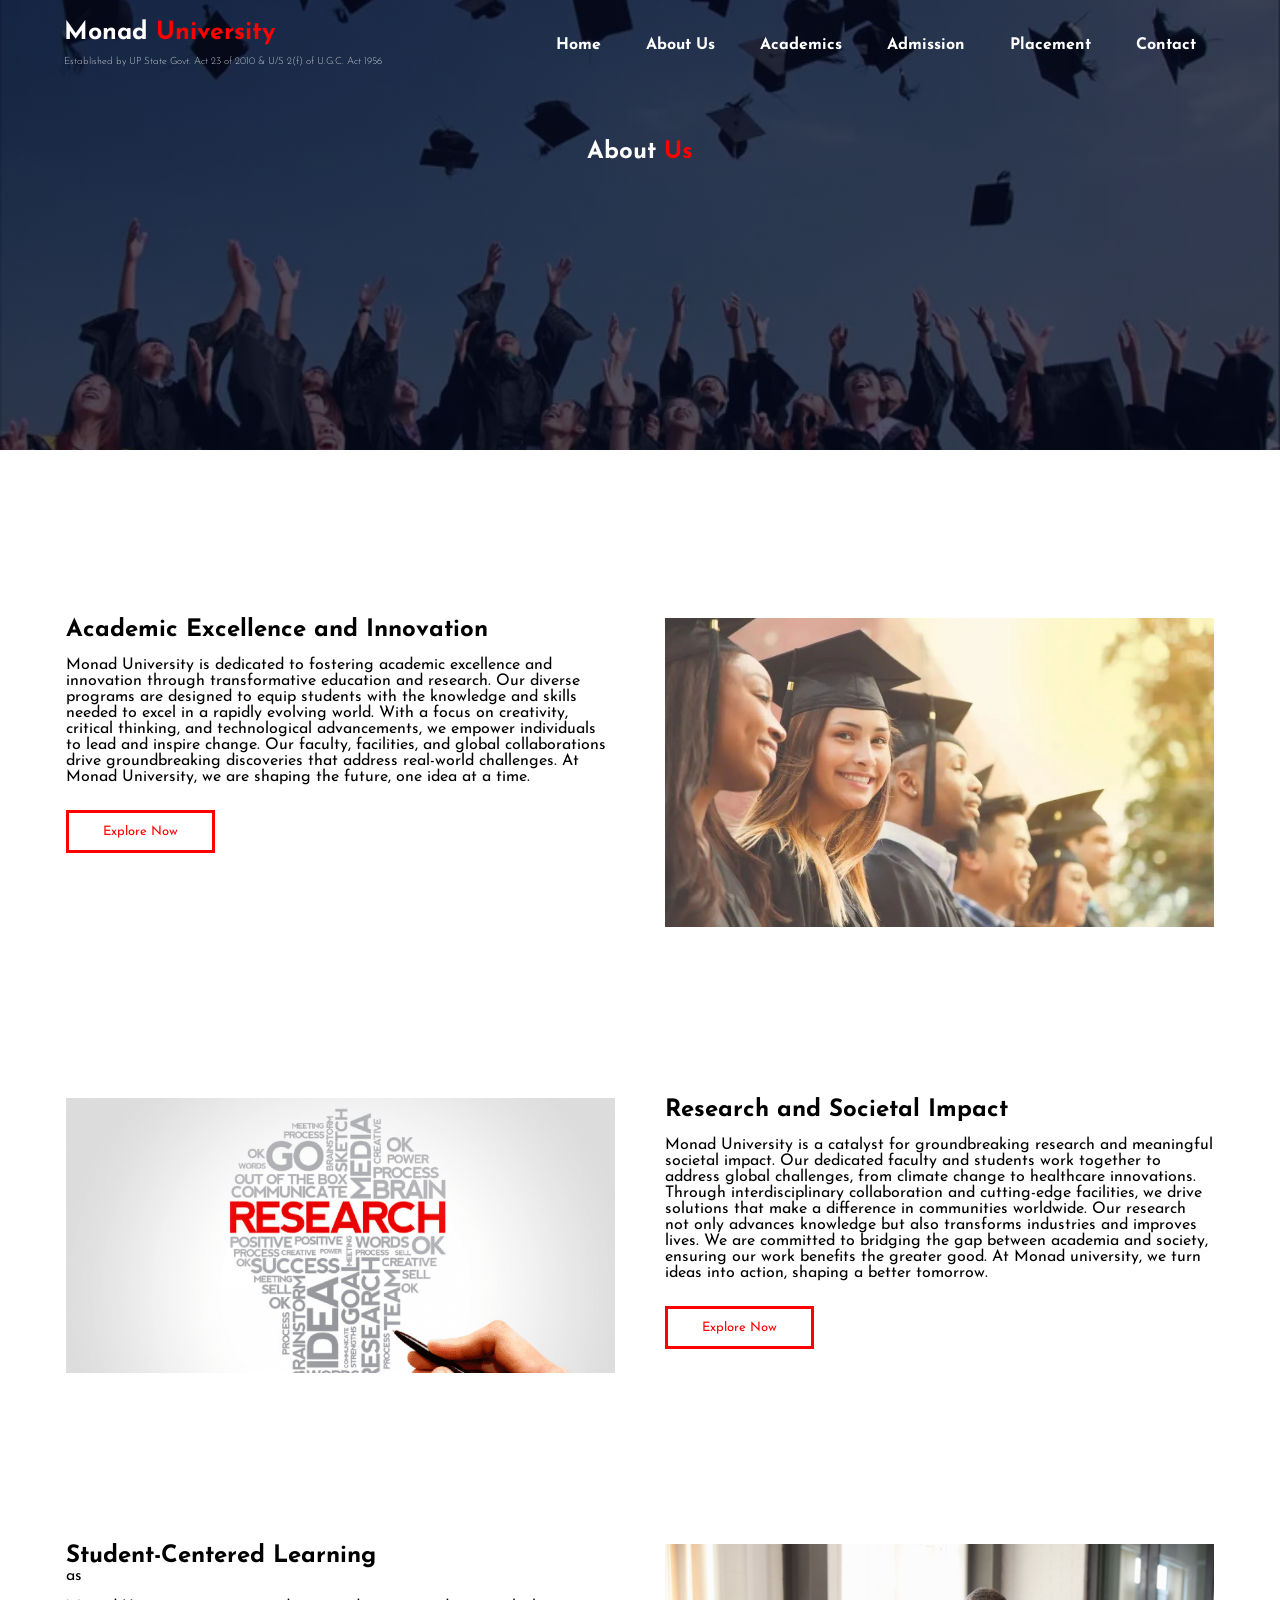
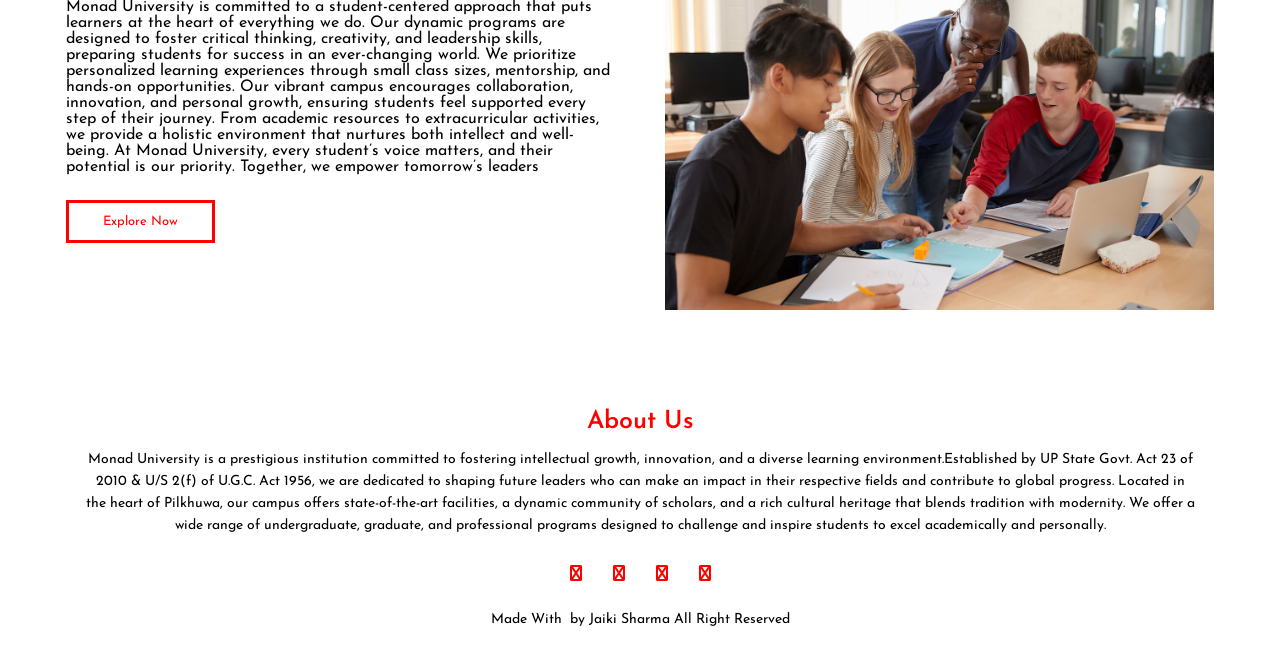
==== about.html @ b69ffc06 "first commit" ====
<!DOCTYPE html>
<html lang="en">
<head>
    <meta charset="UTF-8">
    <meta name="viewport" content="width=device-width, initial-scale=1.0">
    <title>Monad University</title>
     <link rel="shortcut icon" href="assets/monadfav.png" type="image/x-icon">
    <link href="https://fonts.googleapis.com/css2?family=Josefin+Sans:ital,wght@0,100..700;1,100..700&display=swap" rel="stylesheet">
    <link rel="stylesheet" href="style.css">
    <link rel="stylesheet" href="https://stackpath.bootstrapcdn.com/font-awesome/4.7.0/css/font-awesome.min.css">
    <link
      rel="stylesheet"
      href="https://cdnjs.cloudflare.com/ajax/libs/font-awesome/6.5.0/css/all.min.css"
    />
</head>
<body>
    <section class="sub-header">
        <nav class="navigate">
            <h2 class="Logo">Monad <span>University</span><br><samp>Established by UP State Govt. Act 23 of 2010 & U/S 2(f) of U.G.C. Act 1956</samp></h2>
    <div><ul class="navlist" id="navlist">
        <li><a href="index.html">Home</a></li>   
        <li><a href="about.html">About Us</a></li>
        <li><a href="#">Academics</a></li>
        <li><a href="admission.html">Admission</a></li>
        <li><a href="#">Placement</a></li>
        <li><a href="contact.html">Contact</a></li>
    </ul>
    <div class="hamburger" id="hamburger">
                <div class="burger"></div>
                <div class="burger"></div>
                <div class="burger"></div>
            </div>
    </div>
</nav>
<h1>About <span> Us</span></h1>

</section>
<!-- ...........................about us............. -->
<section class="about-us">
    <div class="row">
            <div class="about-col slideRight1">
                <h1>Academic Excellence and Innovation</h1>
                <p>Monad University is dedicated to fostering academic excellence and innovation through transformative education and research. Our diverse programs are designed to equip students with the knowledge and skills needed to excel in a rapidly evolving world. With a focus on creativity, critical thinking, and technological advancements, we empower individuals to lead and inspire change. Our faculty, facilities, and global collaborations drive groundbreaking discoveries that address real-world challenges. At Monad University, we are shaping the future, one idea at a time.</p>
                <a href="" class="hero-btn red-btn">Explore Now</a>

            </div>
            <div class="about-col slideLeft1">
                <img src="assets/aboutus.webp" alt="about pic">

            </div>
            
    </div>
</section>
<section class="about2">
    <div class="row">
        <div class="about-col2 slideRight1  ">
            <img src="assets/2rese.png" alt="about pic">

        </div>
        <div class="about-col2 slideLeft1">
        <h1>Research and Societal Impact</h1>
        <p>Monad University is a catalyst for groundbreaking research and meaningful societal impact. Our dedicated faculty and students work together to address global challenges, from climate change to healthcare innovations. Through interdisciplinary collaboration and cutting-edge facilities, we drive solutions that make a difference in communities worldwide. Our research not only advances knowledge but also transforms industries and improves lives. We are committed to bridging the gap between academia and society, ensuring our work benefits the greater good. At Monad university, we turn ideas into action, shaping a better tomorrow.</p>
        <a href="" class="hero-btn red-btn">Explore Now</a>
        
            </div>
            
    </div>
</section>
<section class="aboutus3">
    <div class="row">
            <div class="about-col3 slideRight1">
                <h1>Student-Centered Learning</h1>as
                <p>
                    Monad University is committed to a student-centered approach that puts learners at the heart of everything we do. Our dynamic programs are designed to foster critical thinking, creativity, and leadership skills, preparing students for success in an ever-changing world. We prioritize personalized learning experiences through small class sizes, mentorship, and hands-on opportunities. Our vibrant campus encourages collaboration, innovation, and personal growth, ensuring students feel supported every step of their journey. From academic resources to extracurricular activities, we provide a holistic environment that nurtures both intellect and well-being. At Monad University, every student’s voice matters, and their potential is our priority. Together, we empower tomorrow’s leaders</p>
                <a href="" class="hero-btn red-btn">Explore Now</a>

            </div>
            <div class="about-col3  slideLeft1">
                <img src="assets/learning.jpg" alt="about pic">

            </div>
            
    </div>
</section>

<!-- ?\course -->

      <!--                         footer............. -->
     <section class="footer">
        <h4>About Us</h4>
        <p>Monad University is a prestigious institution committed to fostering intellectual growth, innovation, and a diverse learning environment.Established by UP State Govt. Act 23 of 2010 & U/S 2(f) of U.G.C. Act 1956, we are dedicated to shaping future leaders who can make an impact in their respective fields and contribute to global progress.

            Located in the heart of Pilkhuwa, our campus offers state-of-the-art facilities, a dynamic community of scholars, and a rich cultural heritage that blends tradition with modernity. We offer a wide range of undergraduate, graduate, and professional programs designed to challenge and inspire students to excel academically and personally.</p>
            <div class="icons">
                <i class="fa fa-facebook"></i>
                <i class="fa fa-twitter"></i>
                <i class="fa fa-instagram"></i>
                <i class="fa fa-linkedin"></i>

            </div>
            <p>Made With <i class="fa fa-heart-o"></i> by Jaiki Sharma All Right Reserved</p>
     </section>
     <script src="app.js"></script>
</body>
</html>
---- style.css ----
@import url('https://fonts.googleapis.com/css2?family=Josefin+Sans:ital,wght@0,100..700;1,100..700&display=swap');
*{
    padding:0;
    margin: 0;
    box-sizing:border-box;
    font-family: "Josefin Sans", serif;
   
}
.hamburger{
    cursor: pointer;
    display: none;
}
.burger{
    background:white;
    width: 2.3rem;
    height: .2rem;
    margin: .3rem;
    border-radius: 2rem;
}

.hero{
    height: 100vh;
    width: 100%;
    background-image:linear-gradient(rgba(0,0,0,0.7),rgba(0,0,0,0.7)),url(assets/monadall.jpg);
    background-size: cover;
    background-position: center;
    position: relative;
}
nav{
    display: flex;
    align-items: center;
    justify-content: space-between;
    padding-top: 20px;
    padding-left: 5%;
    padding-right: 5%;
}
.Logo{
    color: white;
    font-size: 25px;
    cursor: pointer;
    z-index: 7;
}
span{
    color: red;
}
samp{
    font-size: 10px;
    font-weight: 200;
}
nav ul li{
    list-style-type: none;
    display: inline-block;
    padding: 10px 20px;

}
nav ul li a{
    color: white;
    text-decoration: none;
    font-weight: bold;
}
nav ul li a:hover{
    color: red;
    transition: .3s ease;
}
.text-box{
    width:90%;
    color: white;
    position: absolute;
    top: 50%;
    left: 50%;
    transform: translate(-50%,-50%);
    text-align: center;
}
.text-box h1{
    font-size: 50px;
    color: red;

}
.text-box h2{
    margin-bottom: -100px;
    margin-top: 100px;
    color: white;
}
.text-box h2:hover{
    color: red;
    transition: .3s ease;
    cursor: pointer;
}
.text-box p{
    margin: 10px 0 40px;
    font-size: 14px;
    color: white;

}
.hero-btn{
    display: inline-block;
    text-decoration: none;
    color: white;
    border: 1px solid white;
    padding: 12px 34px;
    font-size: 13px;
    background:transparent;
    position: relative;
    cursor: pointer;

}
.hero-btn:hover{
    border: 1px solid red;
    background: red;
    transition: 1s ease;
}
/*............................................... Course */
.course{
    width: 90%;
    margin: auto;
    text-align: center;
    /* justify-content: center; */
    padding-top: 50px;
}
.course h1{
    font-size: 36px;
    font-weight: 600;
    color: red;
}
.course p{
    color:black;
    font-size: 14px;
    font-weight: 400;
    line-height: 22px;
    padding: 10px;
}
.row{
    margin-top: 5%;
    display:flex;
    justify-content: space-between;
}
.courseoffer{
    flex-basis: 31%;
    background: #fff3f3;
    border-radius: 10px;
    margin-bottom:5%;
    padding: 20px 12px;
    box-sizing: border-box;
    transition: o.5s ;
    cursor: pointer;
}
.courseoffer h3{
    text-align: center;
    font-weight: 600;
    color: red;
    margin: 10px 0px;
}
.courseoffer:hover{
    box-shadow: 0 0 20px 0px rgba(221, 4, 4,0.2);
}

/* .......................................................campus ,..................*/
.campus{
    width: 90%;
    margin: auto;
    text-align: center;
    padding-top: 30px;

}
.campus h1{
    font-size: 36px;
    font-weight: 600;
    color: red;
}
.campus p{
    color:black;
    font-size: 14px;
    font-weight: 400;
    line-height: 22px;
    padding: 10px;
}
.campus-col{
    flex-basis: 32%;
    border-radius: 10px;
    margin-bottom: 30px;
    position: relative;
    overflow: hidden;

}
.campus-col img{
    height: 100%;
    width: 100%;
    display: block;
   
}
.layer{
    background: transparent;
    height: 100%;
    width: 100%;
    position: absolute;
    top: 0;
    left: 0;
    transition: 0.5s;
}
.layer:hover{
    /* background: rgba(226, 0, 0,0.2); */
    cursor: pointer;
}
.layer h3{
    width :100%;
    font-weight: 600;
    color: white;
    font-size: 20px;
    bottom: 0;
    left: 50%;
    transform: translate(-50%);
    position: absolute;
    opacity: 0;
    transition: 0.5s;
    font-family: "Josefin Sans", serif;
    
}
.layer:hover h3{
    bottom: 49%;
    opacity: 1;
}
/* ..........................facilities.............. */
.facilities{
    width: 90%;
    margin: auto;
    text-align: center;
    padding-top: 30px;
    
}
.facilities h1{
    font-size: 36px;
    font-weight: 600;
    color: red;
}
.facilities p{
    color:black;
    font-size: 14px;
    font-weight: 400;
    line-height: 22px;
    padding: 10px;
    text-align: center;
}
.facilities-campus{
    flex-basis: 31%;
    border-radius: 10px;
    margin-bottom: 5%;
    text-align: center;
}
.facilities-campus h3{
        color: red;
        padding-top: 10px;
}

.facilities-campus p{
    text-align: left;
}
.facilities-campus img{
    width:100%;
    height: 50%;
    border-radius: 10px;
}
/* ........................testimonials.................. */
.testimonials{
    width: 90%;
    margin: auto;
    padding-top: 10px;
    text-align: center;
}
.testimonials-col{
    flex-basis: 48%;
    border-radius: 10px;
    margin-bottom: 5%;
    text-align: left;
    background: #fff3f3;
    padding: 25px;
    cursor: pointer;
    display: flex;
}
.testimonials-col img{
    height: 100px;
    width: 100px;
    margin-left: 25px;
    margin-right:25px;
    border-radius: 50%;
}
.testimonials h1{
    font-size: 36px;
    font-weight: 600;
    color: red;
}
 .testimonials p{
    color:black;
    font-size: 14px;
    font-weight: 400;
    line-height: 22px;
    padding: 10px;
    text-align: center;
} 
.testimonials-col h3{
    margin-top: 15px;
    text-align: left;
}
.testimonials-col p{
    text-align: left;
    color:black;
    font-size: 14px;
    font-weight: 400;
    line-height: 22px;
    padding: 10px;
} 
.testimonials-col .fa{
    color: red;
}
/* call to action section>.............................. */
.cta{
    margin: 100px auto;
    width: 100%;
    background-image:linear-gradient(rgba(0,0,0,0.7),rgba(0,0,0,0.7)),url(assets/cool.jpg.jpg);
    background-position: center;
    background-color: cover;
    border-radius: 0px;
    text-align: center;
    padding: 100px 0;
}
.cta h1{
    color: white;
    margin-bottom: 40px;
    padding: 0;
}
/* footer.............................. */
.footer{
    width: 90%;
    text-align: center;
    padding: 10px;
    margin: auto;
}
.footer h4{
    margin-bottom: 5px;
    margin-top: 5px;
    font-weight: 600;
    font-size: 25px;
    color: red;
}
.footer p{color:black;
font-size: 14px;
font-weight: 400;
line-height: 22px;
padding: 10px;
text-align: center;
}

.icons .fa{
    color: red;
    margin: 0 13px;
    cursor: pointer;
    padding: 18px 0;
}
.fa-heart-o{
    color: red;
}
/* .,,,,,,,,,,,,,,,,,,,,,about us page */

.sub-header{
    height: 50vh;
    width: 100%;
    background-image:linear-gradient(rgba(4,9,30,0.7),rgba(4,9,30,0.7)),url(assets/2degree.webp);
    background-position: center;
    background-size: cover;
    /* text-align: center; */
    color: white;

}
.about-us{
    width: 90%;
    margin: auto;
    padding-top: 80px;
    padding-bottom: 50px;

}
.about-col{
    flex-basis: 48%;
    padding: 30px 2px;
}
.about-col img{
    width: 100%;
}
.about-col h1{
    padding: 0;
}
.about-col p{
    padding: 15px 0 25px;
}
.red-btn{
    border: solid;
    background:transparent ;
    color: red;
}
.red-btn:hover{
    color: white;
}
.sub-header h1{
    padding-top: 70px;
    text-align: center;
}
.sub-header h1 span{
    color: red;
    text-align: center;
}
.about2{
    width: 90%;
    margin: auto;
    padding-top: 0px;
    padding-bottom: 50px;

}
.about-col2{
    flex-basis: 48%;
    padding: 30px 2px;
}
.about-col2 img{
    width: 100%;
}
.about-col2 h1{
    padding: 0;
}
.about-col2 p{
    padding: 15px 0 25px;
}
.red-btn{
    border: solid;
    background:transparent ;
    color: red;
}
.red-btn:hover{
    color: white;
}
.aboutus3{
    width: 90%;
    margin: auto;
    padding-top: 0px;
    padding-bottom: 50px;

}
.about-col3{
    flex-basis: 48%;
    padding: 30px 2px;
}
.about-col3 img{
    width: 100%;
}
.about-col3 h1{
    padding: 0;
}
.about-col3 p{
    padding: 15px 0 25px;
}
.red-btn{
    border: solid;
    background:transparent ;
    color: red;
}
.red-btn:hover{
    color: white;
}


/* admission......................... */
.blog{
    width: 90%;
    margin: auto;
    padding: 60px 0;
}
.blog-left{
    flex-basis: 65%;

}
.blog-left img{
    width: 100%;
}
.blog-left h2{
    color: red;
    font-weight: 600;
    margin: 30px 0;

}
.blog-left p{
    color: #999;
    padding: 0;
}
.blog-right{
    flex-basis: 32%;


}
.blog-right h3{
    background-color:#f44366;
    color: white;
    padding: 7px;
    font-size: 16px;
    margin-bottom: 20px;

}
/* .................................comment.......................... */
.blog-right div{
    display: flex;
    align-items: center;
    justify-content: space-between;
    color: #555;
    padding: 8px;
    box-sizing: border-box;
}
.comment-box{
    border: 1px solid #ccc;
    margin: 50px 0;
    padding: 10px 20px;
}
.comment-box h3{
    text-align: left;
}
.comment-form input,
.comment-form textarea{
    width: 100%;
    padding: 10px;
    margin: 15px 0;
    box-sizing: border-box;
    border: none;
    outline: none;
    background: #f0f0f0;
}
.comment-form button{
    margin: 10px 0;
}


/* ............................contact */
.location{
    width: 90%;
    margin: auto;
    padding: 80px 0;

}
.location iframe{
    width: 100%;
}
.contact-us{
    width: 90%;
    margin: auto;

}
.contact-col{
    flex-basis: 48%;
    margin-bottom: 30px;
}
.contact-col div{
    display: flex;
    align-items: center;
    margin-bottom:40px ;
}
.contact-col div .fa{
    font-size: 28px;
    color: #f44366;
    margin: 10px;
    margin-right: 30px;
}
.contact-col div p{
    padding: 0;

}
.contact-col div h5{
    font-size: 20px;
    margin-bottom: 5px;
    color: #555;
    font-weight: 400;
}
.contact-col input,
.contact-col textarea{
    width: 100%;
    padding: 10px;
    margin: 15px 0;
    box-sizing: border-box;
    border: none;
    outline: none;
    background: #f0f0f0;

}
.flex {
  display: flex;
  align-items: center;
  /* flex-wrap: wrap; */
}
.between {
  justify-content: space-between;
}
.gap-3 {
  gap: 1rem;
}
.gap-2 {
  gap: 2.9rem;
}
.wrapper {
  max-width: 1600px;
  margin: auto;
  padding-inline: 1.5rem;
}
.autoshow{
    animation: text-appear both;
    animation-timeline: view();
    animation-range: entry 40%  cover 100vh;
}
.fadeUp{
    animation: fadeup both;
    animation-timeline: view();
    animation-range: entry 40%  cover 100vh;
}
.autoBlur{
    animation: autoBlurAnimation linear both;
    animation-timeline: view(70% auto);
}
@keyframes autoBlurAnimation {
  0% {
    filter: blur(20px);
  }
 100% {
    filter: blur(0px);
  }
}
@keyframes fadeup {
  from {
    opacity: 0;
    transform: translateY(10px) scale(0.5);
  }
  to {
    opacity: 1;
    transform: translateY(0) scale(1);
  }
}


@keyframes text-appear {
  from {
    opacity: 0;
    transform: translateY(100px);
  }
  to {
    opacity: 1;
    transform: translateY(0);
  }
}

.navigate{
    animation: slideDown 1s ease-in-out;
}
.text-box h1{
    animation: fadeIn 2s ease-in-out;
}
.text-box h2{
    animation: fadeIn 2s ease-in-out ;
}
.text-box .hero-btn{
    animation: fadeIn 2s ease-in-out;
}
.text-box p{
    animation: slide 2s ease-in-out;
}
.campus h1,
.course h1,
.facilities h1,
.testimonials h1,
.slideRight1{
    animation: slide 2s ease-in-out;
    animation-timeline: view(50% auto);
}

.course .ino,
.campus p,
.facilities .imo,
.testimonials .iko,
.slideLeft1{
    animation: slideLeft 2s ease-in-out;
    animation-timeline: view(50% auto);
}



/* Scroll show animation */
@keyframes slide {
  from {
    transform: translateX(-100%);
  }
  to {
    transform: translateX(0);
  }
}
@keyframes slideDown {
  from {
    transform: translateY(-100%);
  }
  to {
    transform: translateY(0);
  }
}
@keyframes fadeIn {
  from {
    opacity: 0;
  }
  to {
    opacity: 1;
  }
}
@keyframes slideLeft {
  from {
    transform: translateX(100%);
  }
  to {
    transform: translateX(0);
  }
}


/* Animations */
@keyframes fadeIn {
    from { opacity: 0; }
    to { opacity: 1; }
}

@keyframes slideIn {
    from { transform: translateY(50px); opacity: 0; }
    to { transform: translateY(0); opacity: 1; }
}

/* Responsive */
@media screen and (max-width: 768px) {
 
     .Logo{
        font-size: 1rem;
    }
     .Logo samp{
        font-size: .5rem;
    }
    .text-box h1{
        font-size: 2rem;
        padding-block: 2rem;
    }
    .course ,.campus , .facilities ,.testimonials h1{
        font-size: 1.5rem;
    }
    .row{
    margin-top: 5%;
    display:flex;
    flex-direction: column;
}
.testimonials-col{
    font-size: 1rem;
}
.navlist{
    position: absolute;
    top: 0;
    left: 0;
    flex-direction: column;
    backdrop-filter: blur(22px);
    height: 100vh;
    width: 85%;
    z-index: 5;
    display: flex;
    align-items: center;
    justify-content: center;
    text-align: center;
    transform: translate(-100%);
    transition: transform 0.3s ease-in-out;
}
.navlist a{
    color: black;
}
.navlist-active{
    transform: translate(0);
}
.hamburger{
    display: block;
}
}
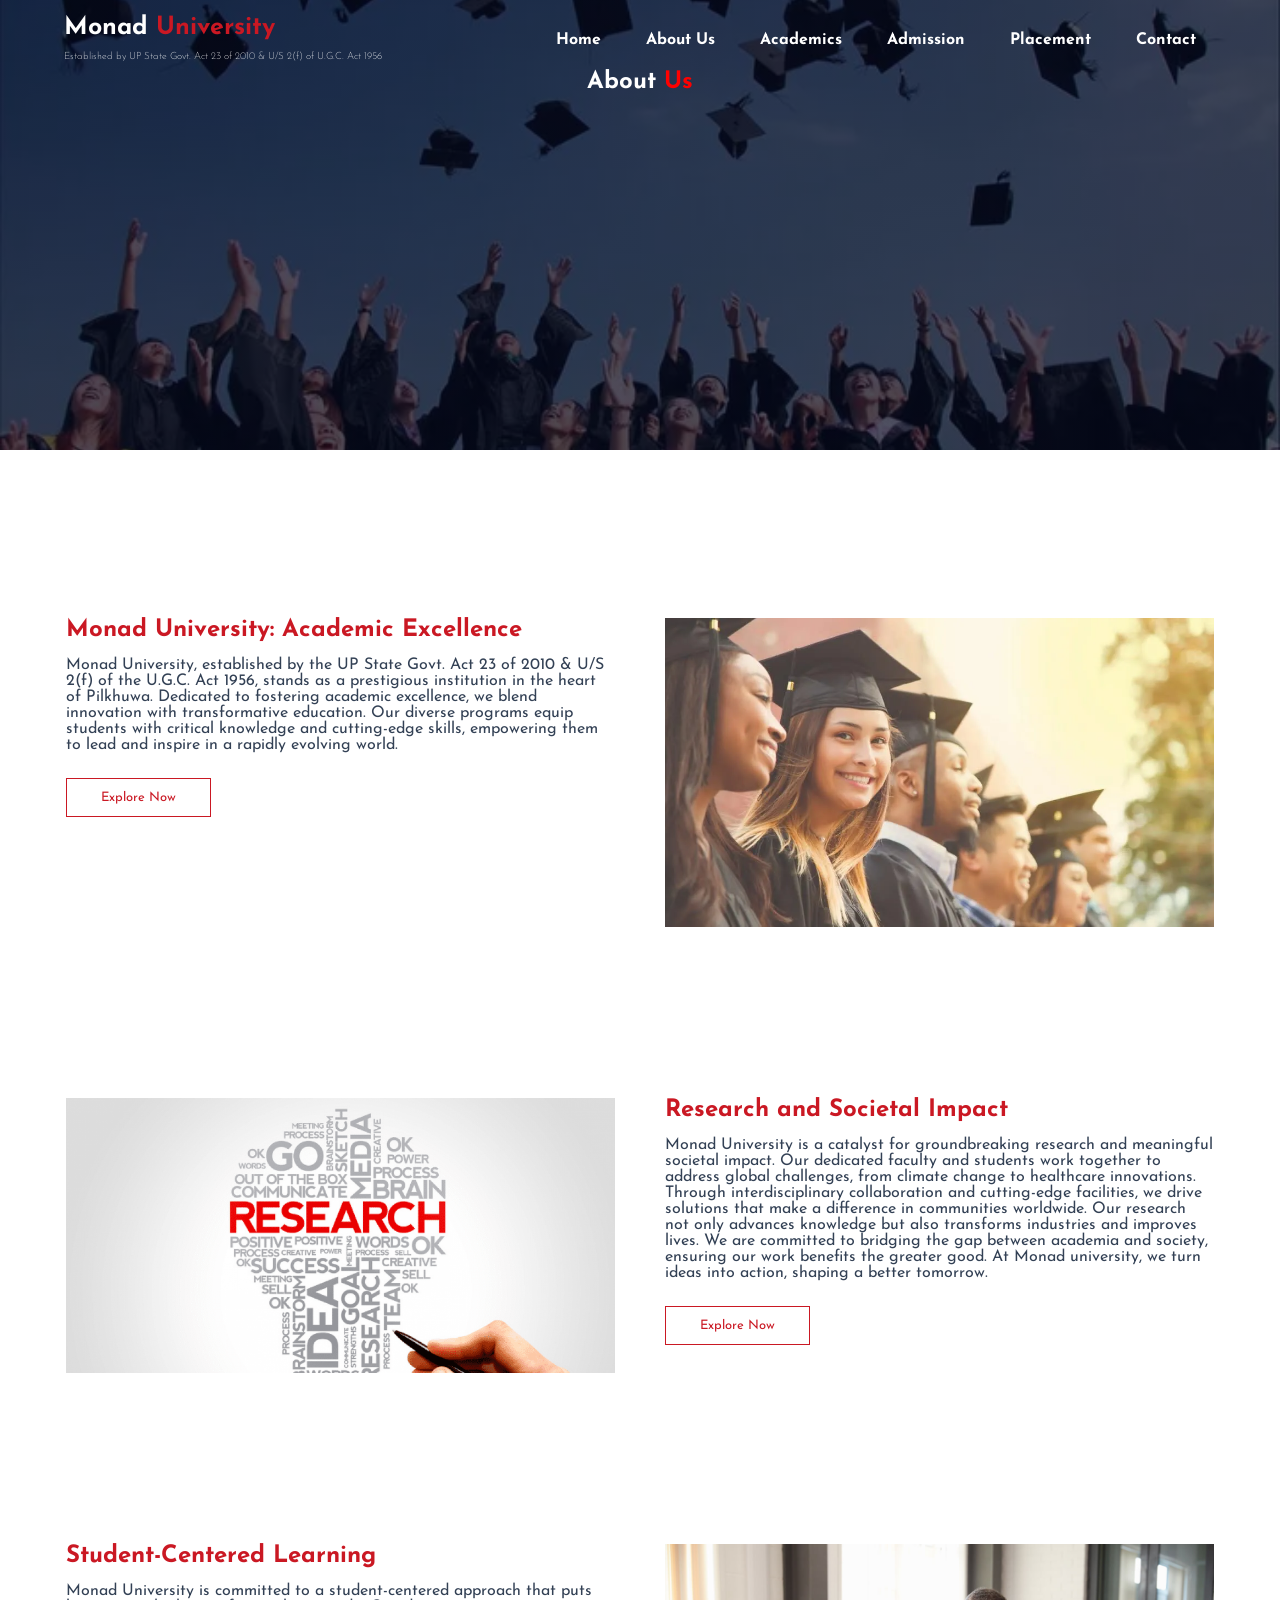
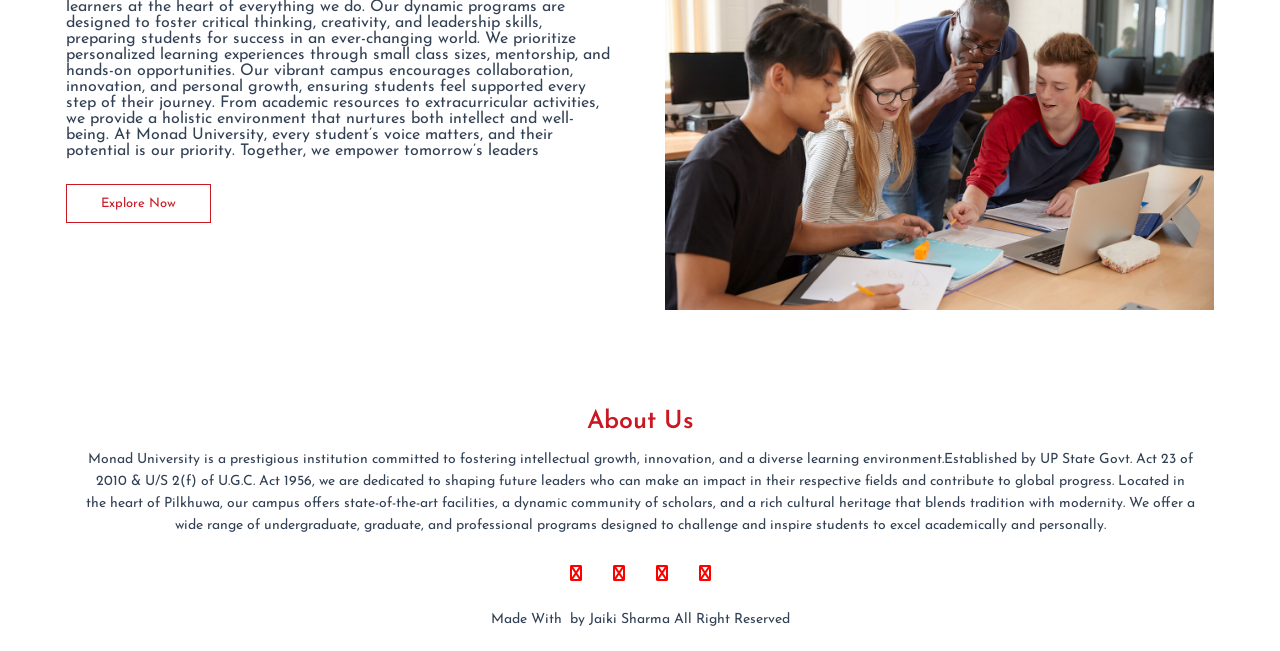
==== commit 6b139ebe: "academin section" ====
--- a/about.html
+++ b/about.html
@@ -7,6 +7,8 @@
      <link rel="shortcut icon" href="assets/monadfav.png" type="image/x-icon">
     <link href="https://fonts.googleapis.com/css2?family=Josefin+Sans:ital,wght@0,100..700;1,100..700&display=swap" rel="stylesheet">
     <link rel="stylesheet" href="style.css">
+    <link rel="stylesheet" href="custom.css">
+    <link href="https://unpkg.com/aos@2.3.1/dist/aos.css" rel="stylesheet">
     <link rel="stylesheet" href="https://stackpath.bootstrapcdn.com/font-awesome/4.7.0/css/font-awesome.min.css">
     <link
       rel="stylesheet"
@@ -20,9 +22,9 @@
     <div><ul class="navlist" id="navlist">
         <li><a href="index.html">Home</a></li>   
         <li><a href="about.html">About Us</a></li>
-        <li><a href="#">Academics</a></li>
+        <li><a href="academics.html">Academics</a></li>
         <li><a href="admission.html">Admission</a></li>
-        <li><a href="#">Placement</a></li>
+        <li><a href="placement.html">Placement</a></li>
         <li><a href="contact.html">Contact</a></li>
     </ul>
     <div class="hamburger" id="hamburger">
@@ -32,19 +34,19 @@
             </div>
     </div>
 </nav>
-<h1>About <span> Us</span></h1>
+<h1 data-aos="fade-down">About <span> Us</span></h1>
 
 </section>
 <!-- ...........................about us............. -->
 <section class="about-us">
     <div class="row">
-            <div class="about-col slideRight1">
-                <h1>Academic Excellence and Innovation</h1>
-                <p>Monad University is dedicated to fostering academic excellence and innovation through transformative education and research. Our diverse programs are designed to equip students with the knowledge and skills needed to excel in a rapidly evolving world. With a focus on creativity, critical thinking, and technological advancements, we empower individuals to lead and inspire change. Our faculty, facilities, and global collaborations drive groundbreaking discoveries that address real-world challenges. At Monad University, we are shaping the future, one idea at a time.</p>
+            <div class="about-col" data-aos="fade-right">
+                <h1>Monad University: Academic Excellence</h1>
+                <p>Monad University, established by the UP State Govt. Act 23 of 2010 & U/S 2(f) of the U.G.C. Act 1956, stands as a prestigious institution in the heart of Pilkhuwa. Dedicated to fostering academic excellence, we blend innovation with transformative education. Our diverse programs equip students with critical knowledge and cutting-edge skills, empowering them to lead and inspire in a rapidly evolving world.</p>
                 <a href="" class="hero-btn red-btn">Explore Now</a>
 
             </div>
-            <div class="about-col slideLeft1">
+            <div class="about-col" data-aos="fade-left">
                 <img src="assets/aboutus.webp" alt="about pic">
 
             </div>
@@ -53,11 +55,11 @@
 </section>
 <section class="about2">
     <div class="row">
-        <div class="about-col2 slideRight1  ">
+        <div class="about-col2" data-aos="fade-right">
             <img src="assets/2rese.png" alt="about pic">
 
         </div>
-        <div class="about-col2 slideLeft1">
+        <div class="about-col2" data-aos="fade-left">
         <h1>Research and Societal Impact</h1>
         <p>Monad University is a catalyst for groundbreaking research and meaningful societal impact. Our dedicated faculty and students work together to address global challenges, from climate change to healthcare innovations. Through interdisciplinary collaboration and cutting-edge facilities, we drive solutions that make a difference in communities worldwide. Our research not only advances knowledge but also transforms industries and improves lives. We are committed to bridging the gap between academia and society, ensuring our work benefits the greater good. At Monad university, we turn ideas into action, shaping a better tomorrow.</p>
         <a href="" class="hero-btn red-btn">Explore Now</a>
@@ -68,14 +70,14 @@
 </section>
 <section class="aboutus3">
     <div class="row">
-            <div class="about-col3 slideRight1">
-                <h1>Student-Centered Learning</h1>as
+            <div class="about-col3" data-aos="fade-right">
+                <h1>Student-Centered Learning</h1>
                 <p>
                     Monad University is committed to a student-centered approach that puts learners at the heart of everything we do. Our dynamic programs are designed to foster critical thinking, creativity, and leadership skills, preparing students for success in an ever-changing world. We prioritize personalized learning experiences through small class sizes, mentorship, and hands-on opportunities. Our vibrant campus encourages collaboration, innovation, and personal growth, ensuring students feel supported every step of their journey. From academic resources to extracurricular activities, we provide a holistic environment that nurtures both intellect and well-being. At Monad University, every student’s voice matters, and their potential is our priority. Together, we empower tomorrow’s leaders</p>
                 <a href="" class="hero-btn red-btn">Explore Now</a>
 
             </div>
-            <div class="about-col3  slideLeft1">
+            <div class="about-col3" data-aos="fade-left">
                 <img src="assets/learning.jpg" alt="about pic">
 
             </div>
@@ -100,6 +102,7 @@
             </div>
             <p>Made With <i class="fa fa-heart-o"></i> by Jaiki Sharma All Right Reserved</p>
      </section>
+     <script src="https://unpkg.com/aos@2.3.1/dist/aos.js"></script>
      <script src="app.js"></script>
 </body>
 </html>
--- a/style.css
+++ b/style.css
@@ -616,7 +616,7 @@
     animation: autoBlurAnimation linear both;
     animation-timeline: view(70% auto);
 }
-@keyframes autoBlurAnimation {
+/* @keyframes autoBlurAnimation {
   0% {
     filter: blur(20px);
   }
@@ -633,10 +633,10 @@
     opacity: 1;
     transform: translateY(0) scale(1);
   }
-}
-
-
-@keyframes text-appear {
+} */
+
+
+/* @keyframes text-appear {
   from {
     opacity: 0;
     transform: translateY(100px);
@@ -645,7 +645,7 @@
     opacity: 1;
     transform: translateY(0);
   }
-}
+} */
 
 .navigate{
     animation: slideDown 1s ease-in-out;
@@ -662,23 +662,23 @@
 .text-box p{
     animation: slide 2s ease-in-out;
 }
-.campus h1,
+/* .campus h1,
 .course h1,
 .facilities h1,
 .testimonials h1,
 .slideRight1{
     animation: slide 2s ease-in-out;
     animation-timeline: view(50% auto);
-}
-
-.course .ino,
+} */
+
+/* .course .ino,
 .campus p,
 .facilities .imo,
 .testimonials .iko,
 .slideLeft1{
     animation: slideLeft 2s ease-in-out;
     animation-timeline: view(50% auto);
-}
+} */
 
 
 
@@ -718,7 +718,7 @@
 
 
 /* Animations */
-@keyframes fadeIn {
+/* @keyframes fadeIn {
     from { opacity: 0; }
     to { opacity: 1; }
 }
@@ -726,7 +726,7 @@
 @keyframes slideIn {
     from { transform: translateY(50px); opacity: 0; }
     to { transform: translateY(0); opacity: 1; }
-}
+} */
 
 /* Responsive */
 @media screen and (max-width: 768px) {
--- a/custom.css
+++ b/custom.css
@@ -0,0 +1,194 @@
+/* Custom Overrides for Premium Aesthetic */
+
+:root {
+    --primary: #ca1823;
+    --primary-dark: #a01019;
+    --secondary: #0f172a;
+    --bg-light: #f8fafc;
+    --text-main: #334155;
+    --text-muted: #64748b;
+    --card-bg: #ffffff;
+    --hover-shadow: 0 10px 25px -5px rgba(202, 24, 35, 0.2), 0 8px 10px -6px rgba(202, 24, 35, 0.1);
+}
+
+body {
+    color: var(--text-main);
+}
+
+/* Nav Improvements */
+nav {
+    position: fixed;
+    top: 0;
+    width: 100%;
+    z-index: 1000;
+    transition: all 0.4s ease;
+    padding: 15px 5%;
+}
+
+.nav-scrolled {
+    background: rgba(15, 23, 42, 0.95);
+    backdrop-filter: blur(10px);
+    box-shadow: 0 4px 6px -1px rgba(0, 0, 0, 0.1);
+    padding: 10px 5%;
+}
+
+nav ul li a:hover {
+    color: var(--primary);
+}
+
+span, .text-box h1, .course h1, .campus h1, .facilities h1, .testimonials h1, .cta h1, .about-col h1, .about-col2 h1, .about-col3 h1, .footer h4 {
+    color: var(--primary);
+}
+
+/* Hero Button */
+.hero-btn:hover {
+    border: 1px solid var(--primary);
+    background: var(--primary);
+}
+
+/* Card Improvements */
+.courseoffer, .facilities-campus, .testimonials-col {
+    background: var(--card-bg);
+    border: 1px solid #e2e8f0;
+    border-radius: 12px;
+    box-shadow: 0 4px 6px -1px rgba(0, 0, 0, 0.05);
+    transition: all 0.3s ease;
+}
+
+.courseoffer:hover, .facilities-campus:hover, .testimonials-col:hover {
+    transform: translateY(-8px);
+    box-shadow: var(--hover-shadow);
+    border-color: var(--primary);
+}
+
+.courseoffer h3, .facilities-campus h3, .testimonials-col h3 {
+    color: var(--primary);
+}
+
+/* Text overrides */
+.campus p, .course p, .facilities p, .testimonials p, .footer p {
+    color: var(--text-main);
+}
+
+/* Icons */
+.layer:hover h3 {
+    text-shadow: 2px 2px 4px rgba(0,0,0,0.5);
+}
+
+.fa {
+    color: var(--primary);
+}
+
+.red-btn {
+    border: 1px solid var(--primary);
+    color: var(--primary);
+}
+
+.red-btn:hover {
+    background: var(--primary);
+    color: white;
+}
+
+/* AOS Tweaks */
+[data-aos] {
+    pointer-events: none;
+}
+[data-aos].aos-animate {
+    pointer-events: auto;
+}
+
+/* Placement Styles */
+.placement-hero {
+    height: 50vh;
+    width: 100%;
+    background-image: linear-gradient(rgba(4,9,30,0.7),rgba(4,9,30,0.7)),url(assets/placement_hero.webp);
+    background-position: center;
+    background-size: cover;
+    color: white;
+    display: flex;
+    justify-content: center;
+    align-items: center;
+    text-align: center;
+}
+
+.stats-container {
+    display: flex;
+    justify-content: space-around;
+    flex-wrap: wrap;
+    margin: 50px auto;
+    width: 90%;
+}
+
+.stat-box {
+    flex-basis: 30%;
+    background: var(--card-bg);
+    padding: 30px;
+    border-radius: 12px;
+    text-align: center;
+    box-shadow: 0 4px 6px -1px rgba(0, 0, 0, 0.05);
+    border: 1px solid #e2e8f0;
+    transition: all 0.3s ease;
+    margin-bottom: 20px;
+}
+
+.stat-box:hover {
+    transform: translateY(-5px);
+    box-shadow: var(--hover-shadow);
+}
+
+.stat-box h2 {
+    color: var(--primary);
+    font-size: 3rem;
+    margin-bottom: 10px;
+}
+
+.stat-box p {
+    color: var(--text-main);
+    font-size: 1.1rem;
+    font-weight: 600;
+}
+
+.recruiters-section {
+    width: 90%;
+    margin: 50px auto;
+    text-align: center;
+}
+
+.recruiters-section h1 {
+    color: var(--primary);
+    font-size: 36px;
+    margin-bottom: 30px;
+}
+
+.recruiters-grid {
+    display: grid;
+    grid-template-columns: repeat(auto-fit, minmax(150px, 1fr));
+    gap: 30px;
+    align-items: center;
+    justify-items: center;
+}
+
+.recruiter-logo {
+    width: 120px;
+    height: auto;
+    filter: grayscale(100%);
+    transition: all 0.3s ease;
+    opacity: 0.7;
+}
+
+.recruiter-logo:hover {
+    filter: grayscale(0%);
+    opacity: 1;
+    transform: scale(1.1);
+}
+
+/* Success Stories */
+.stories-section {
+    background: var(--bg-light);
+    padding: 60px 0;
+}
+
+.stories-section h1 {
+    text-align: center;
+    margin-bottom: 40px;
+}
